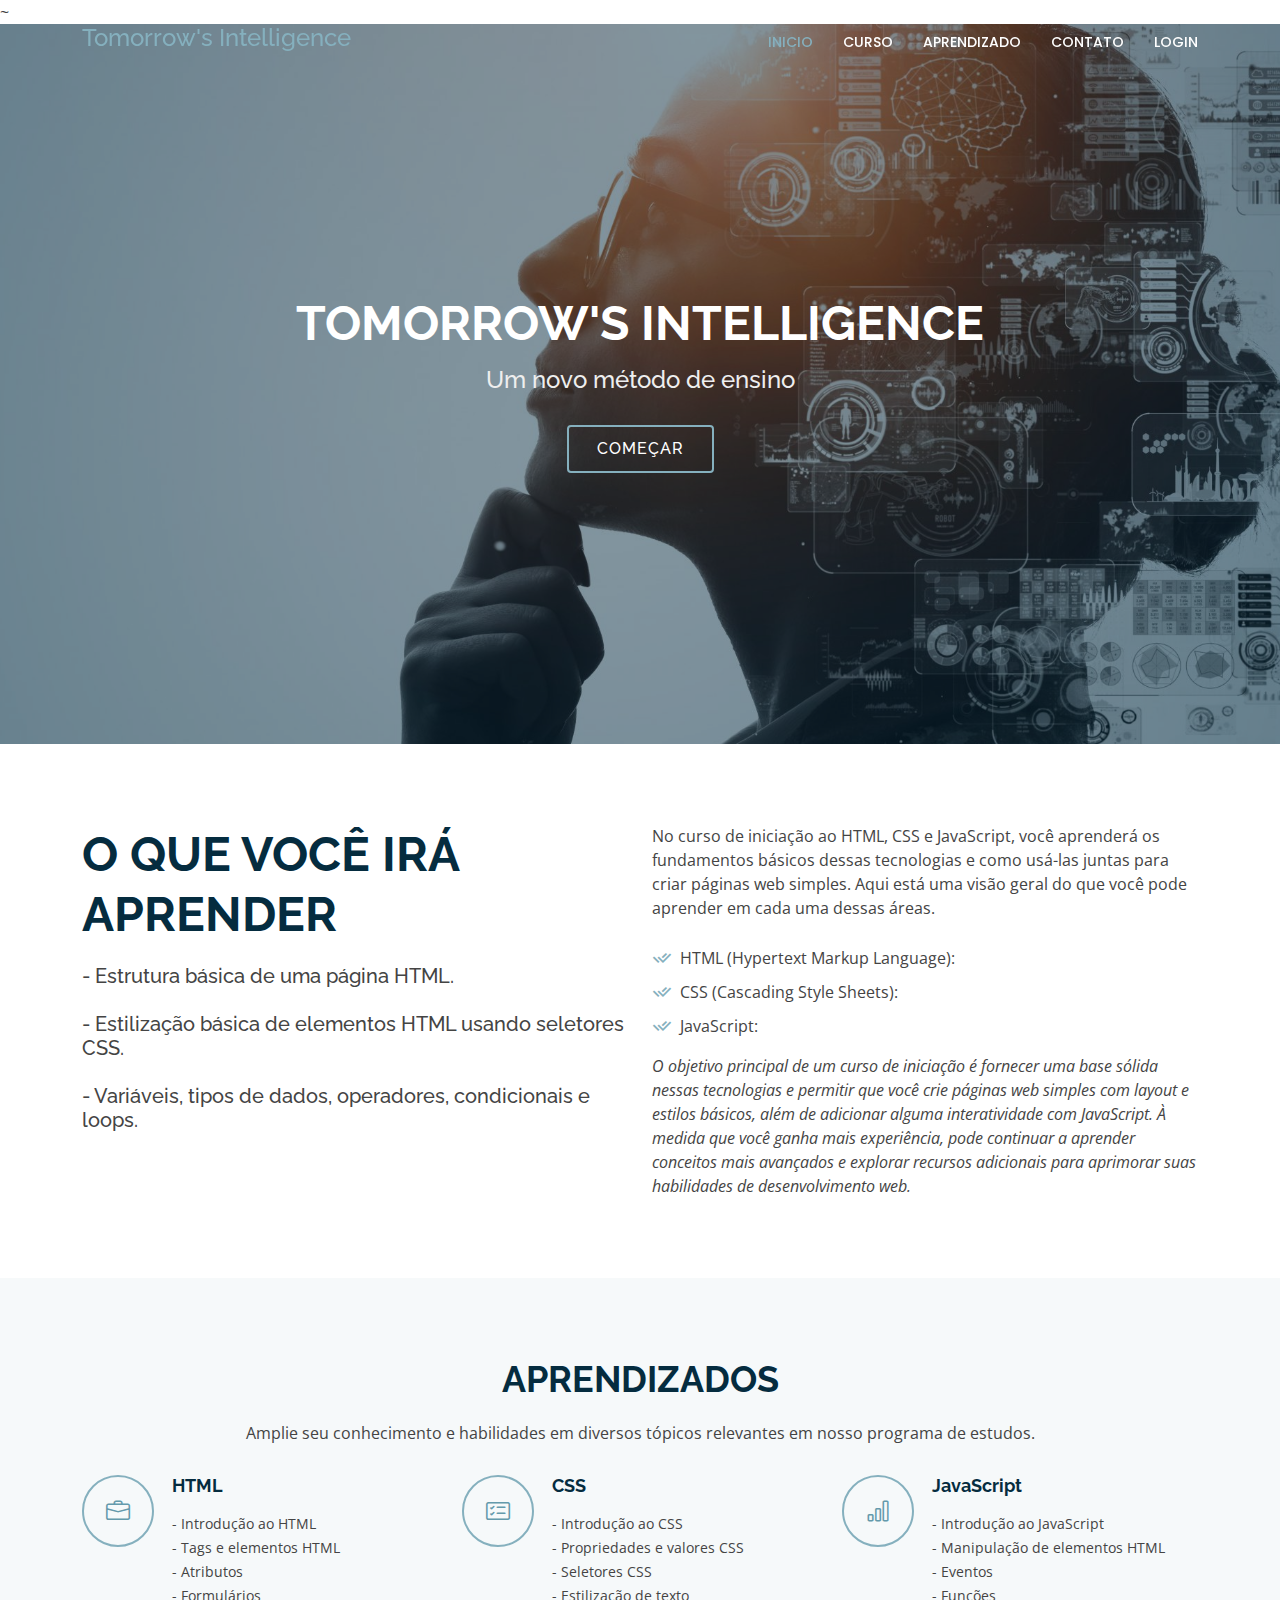
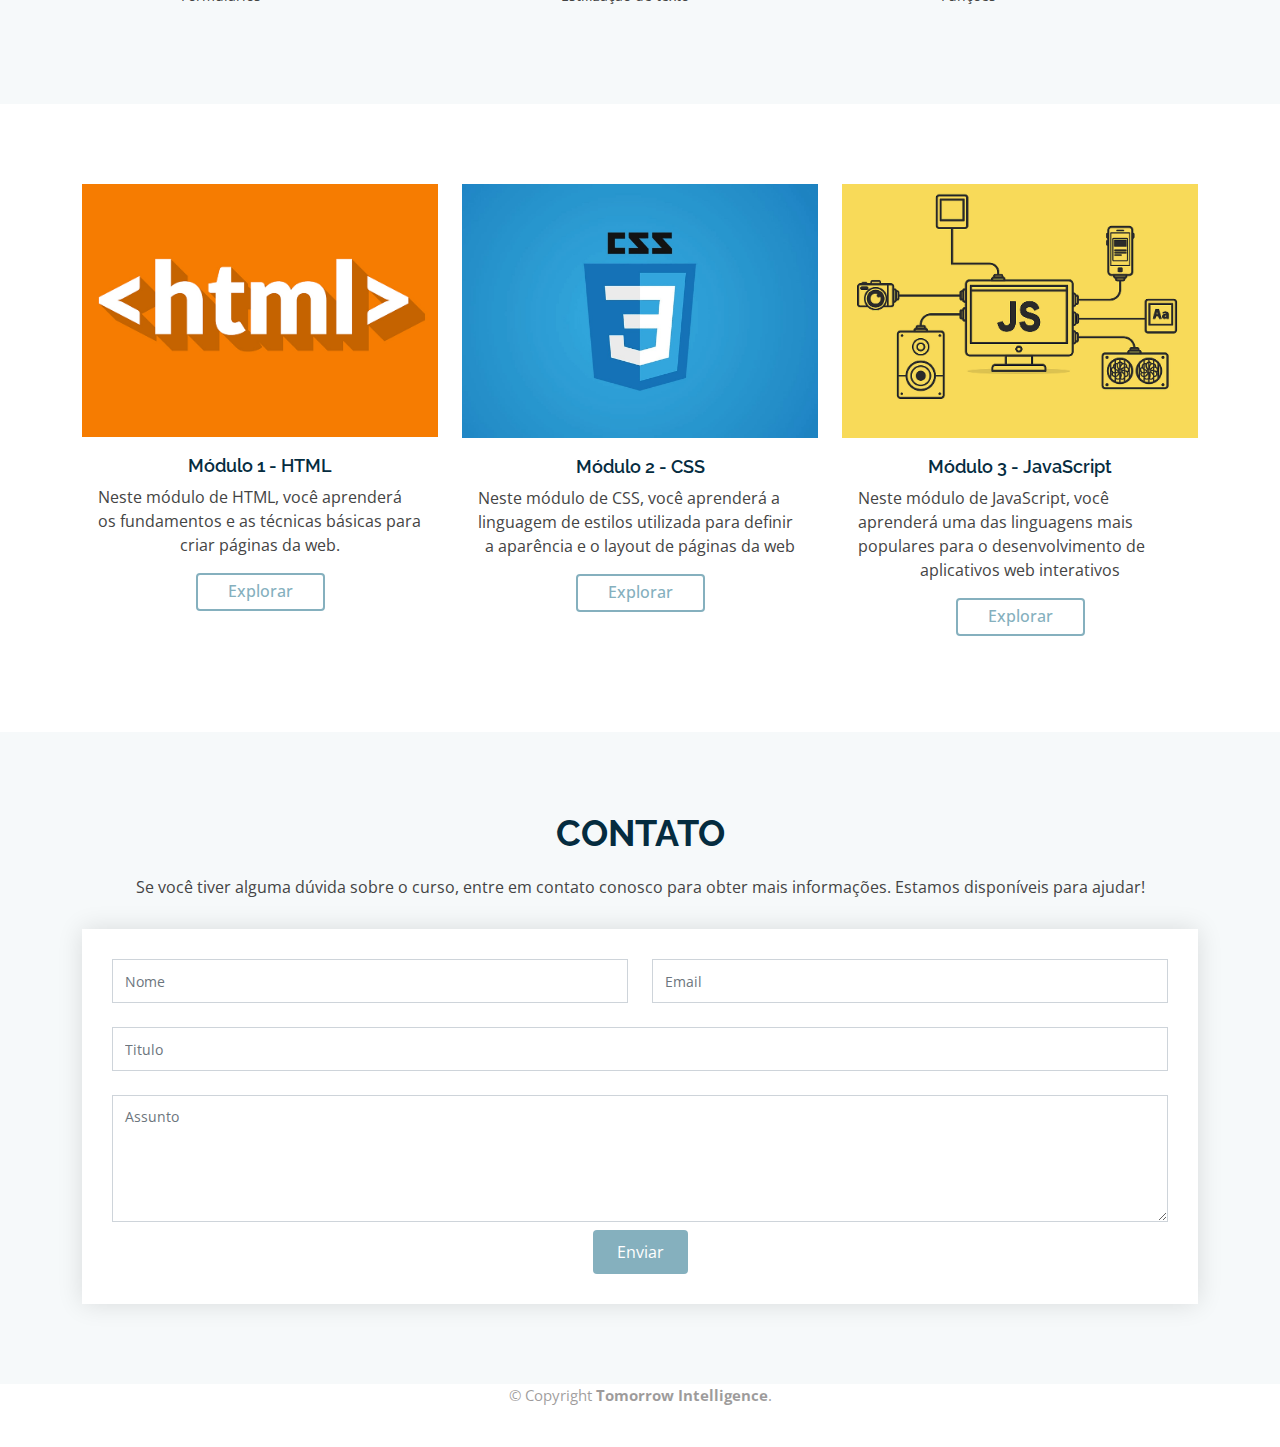
==== index.html @ 1754441b "oi" ====
<!DOCTYPE html>
<html lang="en">

<head>
  <meta charset="utf-8">
  <meta content="width=device-width, initial-scale=1.0" name="viewport">

  <title>Tomorrow's Intelligence</title>~
  <meta content="" name="description">
  <meta content="" name="keywords">

  <!-- Favicons -->
  <link href="assets/img/fang" rel="icon">

  <!-- Google Fonts -->
  <link href="https://fonts.googleapis.com/css?family=Open+Sans:300,300i,400,400i,600,600i,700,700i|Raleway:300,300i,400,400i,500,500i,600,600i,700,700i|Poppins:300,300i,400,400i,500,500i,600,600i,700,700i" rel="stylesheet">

  <!-- Vendor CSS Files -->
  <link href="assets/vendor/bootstrap/css/bootstrap.min.css" rel="stylesheet">
  <link href="assets/vendor/bootstrap-icons/bootstrap-icons.css" rel="stylesheet">
  <link href="assets/vendor/boxicons/css/boxicons.min.css" rel="stylesheet">
  <link href="assets/vendor/glightbox/css/glightbox.min.css" rel="stylesheet">
  <link href="assets/vendor/remixicon/remixicon.css" rel="stylesheet">
  <link href="assets/vendor/swiper/swiper-bundle.min.css" rel="stylesheet">

  <!-- Template Main CSS File -->
  <link href="assets/css/style.css" rel="stylesheet">

  <!-- =======================================================
  * Template Name: Vlava
  * Updated: Mar 10 2023 with Bootstrap v5.2.3
  * Template URL: https://bootstrapmade.com/vlava-free-bootstrap-one-page-template/
  * Author: BootstrapMade.com
  * License: https://bootstrapmade.com/license/
  ======================================================== -->
</head>

<body>

  <!-- ======= Header ======= -->
  <header id="header" class="fixed-top d-flex align-items-center header-transparent">
    <div class="container d-flex align-items-center justify-content-between">

      <div class="logo">
        <h4><a href="index.html">Tomorrow's Intelligence</a></h4>
        <!-- Uncomment below if you prefer to use an image logo -->
        <!-- <a href="index.html"><img src="assets/img/logo.png" alt="" class="img-fluid"></a>-->
      </div>

      <nav id="navbar" class="navbar">
        <ul>
          <li><a class="nav-link scrollto active" href="#hero">Inicio</a></li>
          <li><a class="nav-link scrollto" href="#about">Curso</a></li>
          <li><a class="nav-link scrollto" href="#services">Aprendizado</a></li>
          <li><a class="nav-link scrollto" href="#contact">Contato</a></li>
          <li><a class="nav-link scrollto" href="login.html">Login</a></li>
        </ul>
        <i class="bi bi-list mobile-nav-toggle"></i>
      </nav><!-- .navbar -->

    </div>
  </header><!-- End Header -->

  <!-- ======= Hero Section ======= -->
  <section id="hero">
    <div class="hero-container">
      <h1>Tomorrow's Intelligence</h1>
      <h2>Um novo método de ensino</h2>
      <a href="#about" class="btn-get-started scrollto">Começar</a>
    </div>
  </section><!-- End Hero -->

  <main id="main">

    <!-- ======= About Section ======= -->
    <section id="about" class="about">
      <div class="container">

        <div class="row content">
          <div class="col-lg-6">
            <h2>O que você irá aprender</h2>
            <h5>- Estrutura básica de uma página HTML.<br><br>- Estilização básica de elementos HTML usando seletores CSS.<br><br>- Variáveis, tipos de dados, operadores, condicionais e loops.
            </h5>
          </div>
          <div class="col-lg-6 pt-4 pt-lg-0">
            <p>
              No curso de iniciação ao HTML, CSS e JavaScript, você aprenderá os fundamentos básicos dessas tecnologias e como usá-las juntas para criar páginas web simples. Aqui está uma visão geral do que você pode aprender em cada uma dessas áreas.
            </p>
            <ul>
              <li><i class="ri-check-double-line"></i>HTML (Hypertext Markup Language):</li>
              <li><i class="ri-check-double-line"></i>CSS (Cascading Style Sheets):</li>
              <li><i class="ri-check-double-line"></i>JavaScript:
              </li>
            </ul>
            <p class="fst-italic">
              O objetivo principal de um curso de iniciação é fornecer uma base sólida nessas tecnologias e permitir que você crie páginas web simples com layout e estilos básicos, além de adicionar alguma interatividade com JavaScript. À medida que você ganha mais experiência, pode continuar a aprender conceitos mais avançados e explorar recursos adicionais para aprimorar suas habilidades de desenvolvimento web.
            </p>
          </div>
        </div>

      </div>
    </section><!-- End About Section -->

    <!-- ======= Services Section ======= -->
    <section id="services" class="services section-bg">
      <div class="container">

        <div class="section-title">
          <h2>Aprendizados</h2>
          <p>Amplie seu conhecimento e habilidades em diversos tópicos relevantes em nosso programa de estudos.</p>
        </div>

        <div class="row">
          <div class="col-lg-4 col-md-6 icon-box">
            <div class="icon"><i class="bi bi-briefcase"></i></div>
            <h4 class="title"><a href="">HTML</a></h4>
            <p class="description">- Introdução ao HTML<br>- Tags e elementos HTML<br>- Atributos<br>- Formulários</p>

          </div>
          <div class="col-lg-4 col-md-6 icon-box">
            <div class="icon"><i class="bi bi-card-checklist"></i></div>
            <h4 class="title"><a href="">CSS</a></h4>
            <p class="description">- Introdução ao CSS<br>- Propriedades e valores CSS<br>- Seletores CSS<br>- Estilização de texto</p>
          </div>
          <div class="col-lg-4 col-md-6 icon-box">
            <div class="icon"><i class="bi bi-bar-chart"></i></div>
            <h4 class="title"><a href="">JavaScript</a></h4>
            <p class="description">- Introdução ao JavaScript<br>- Manipulação de elementos HTML<br>- Eventos<br>- Funções</p>
          </div>
        </div>

      </div>
    </section><!-- End Services Section -->

    <!-- ======= Featured Section ======= -->
    <section id="featured" class="featured">
      <div class="container">

        <div class="row">
          <div class="col-lg-4 col-md-6 d-flex align-items-stretch mb-5 mb-lg-0">
            <div class="card">
              <img src="assets/img/hmtl.png" class="card-img-top" alt="...">
              <div class="card-body">
                <h5 class="card-title"><a href="">Módulo 1 - HTML</a></h5>
                <p class="card-text">Neste módulo de HTML, você aprenderá os fundamentos e as técnicas básicas para criar páginas da web.</p>
                <a href="HTvid.html" class="btn">Explorar</a>
              </div>
            </div>
          </div>
          <div class="col-lg-4 col-md-6 d-flex align-items-stretch mb-5 mb-lg-0">
            <div class="card">
              <img src="assets/img/CSSS.jpg" class="card-img-top" alt="...">
              <div class="card-body">
                <h5 class="card-title"><a href="">Módulo 2 - CSS</a></h5>
                <p class="card-text"> Neste módulo de CSS, você aprenderá a linguagem de estilos utilizada para definir a aparência e o layout de páginas da web</p>
                <a href="CSvid.html" class="btn">Explorar</a>
              </div>
            </div>
          </div>
          <div class="col-lg-4 col-md-6 d-flex align-items-stretch mb-5 mb-lg-0">
            <div class="card">
              <img src="assets/img/js.png" class="card-img-top" alt="...">
              <div class="card-body">
                <h5 class="card-title"><a href="">Módulo 3 - JavaScript</a></h5>
                <p class="card-text">Neste módulo de JavaScript, você aprenderá uma das linguagens mais populares para o desenvolvimento de aplicativos web interativos</p>
                <a href="JSvid.html" class="btn">Explorar</a>
              </div>
            </div>
          </div>
        </div>

      </div>
    </section><!-- End Featured Section -->


  
    <!-- ======= Contact Section ======= -->
    <section id="contact" class="contact section-bg">
      <div class="container">

        <div class="section-title">
          <h2>Contato</h2>
          <p>
            Se você tiver alguma dúvida sobre o curso, entre em contato conosco para obter mais informações. Estamos disponíveis para ajudar!</p>
        </div>
      </div>


      <div class="container" data-aos="fade-left" data-aos-delay="200">

        <form action="https://formsubmit.co/kauanmagaldi29@gmail.com" method="post" class="php-email-form">
          <div class="row">

            <div class="col-md-6 form-group">
              <input type="text" name="name" class="form-control" id="name" placeholder="Nome" required>
            </div>

            <div class="col-md-6 form-group mt-3 mt-md-0">
              <input type="email" class="form-control" name="email" id="email" placeholder="Email" required>
            </div>
          </div>
          <div class="form-group mt-3">
            <input type="text" class="form-control" name="subject" id="subject" placeholder="Titulo" required>
          </div>
          <div class="form-group mt-3">
            <textarea class="form-control" name="message" rows="5" placeholder="Assunto" required></textarea>
          </div>

            <div class="getstarted scrollto text-center" ><button type="submit">Enviar</button></div>
        </form>

      </div>
  

      </section><!-- End Contact Section -->

  </main><!-- End #main -->

  <!-- ======= Footer ======= -->
  <footer id="footer">

    <div class="container footer-bottom clearfix">
      <div class="copyright">
        &copy; Copyright <strong><span> Tomorrow Intelligence</span></strong>.
      </div>
    </div>
  </footer><!-- End Footer -->

  <a href="#" class="back-to-top d-flex align-items-center justify-content-center"><i class="bi bi-arrow-up-short"></i></a>

  <!-- Vendor JS Files -->
  <script src="assets/vendor/bootstrap/js/bootstrap.bundle.min.js"></script>
  <script src="assets/vendor/glightbox/js/glightbox.min.js"></script>
  <script src="assets/vendor/isotope-layout/isotope.pkgd.min.js"></script>
  <script src="assets/vendor/swiper/swiper-bundle.min.js"></script>
  <script src="assets/vendor/php-email-form/validate.js"></script>

  <!-- Template Main JS File -->
  <script src="assets/js/main.js"></script>

</body>

</html>
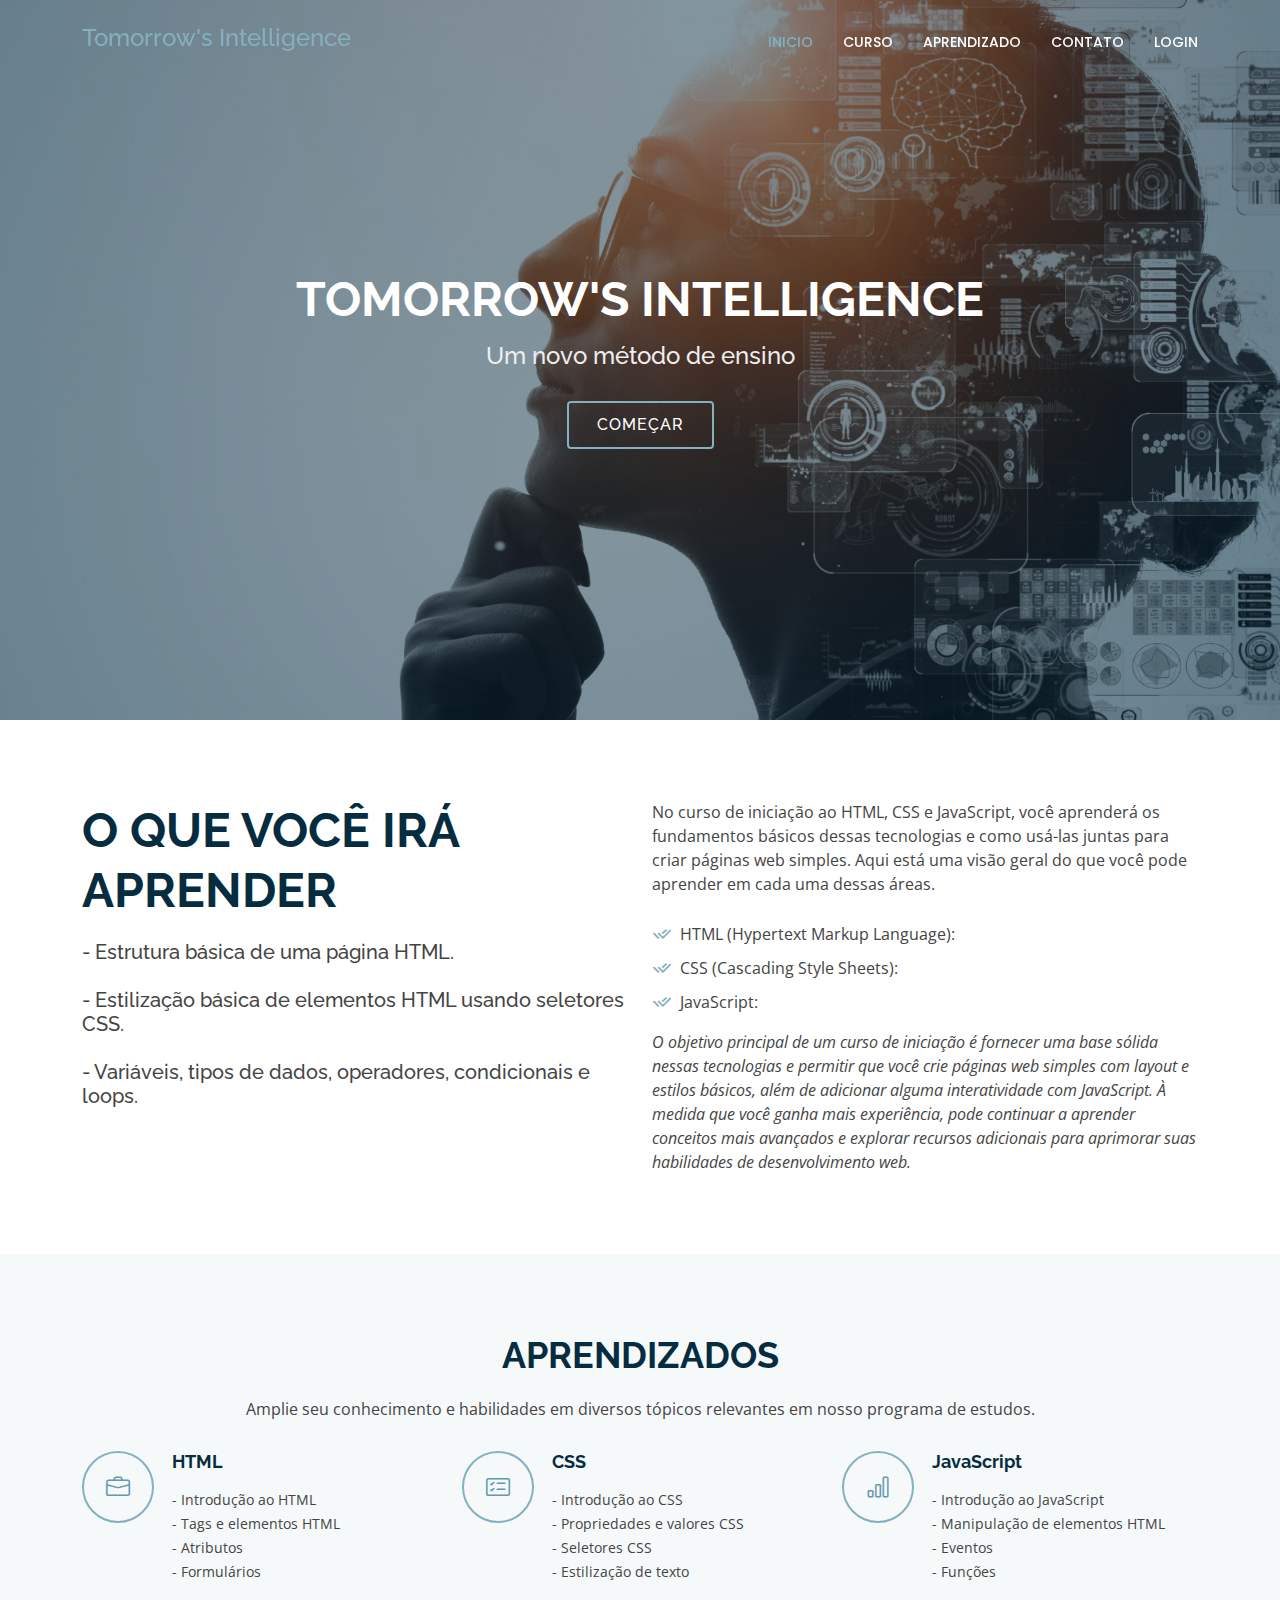
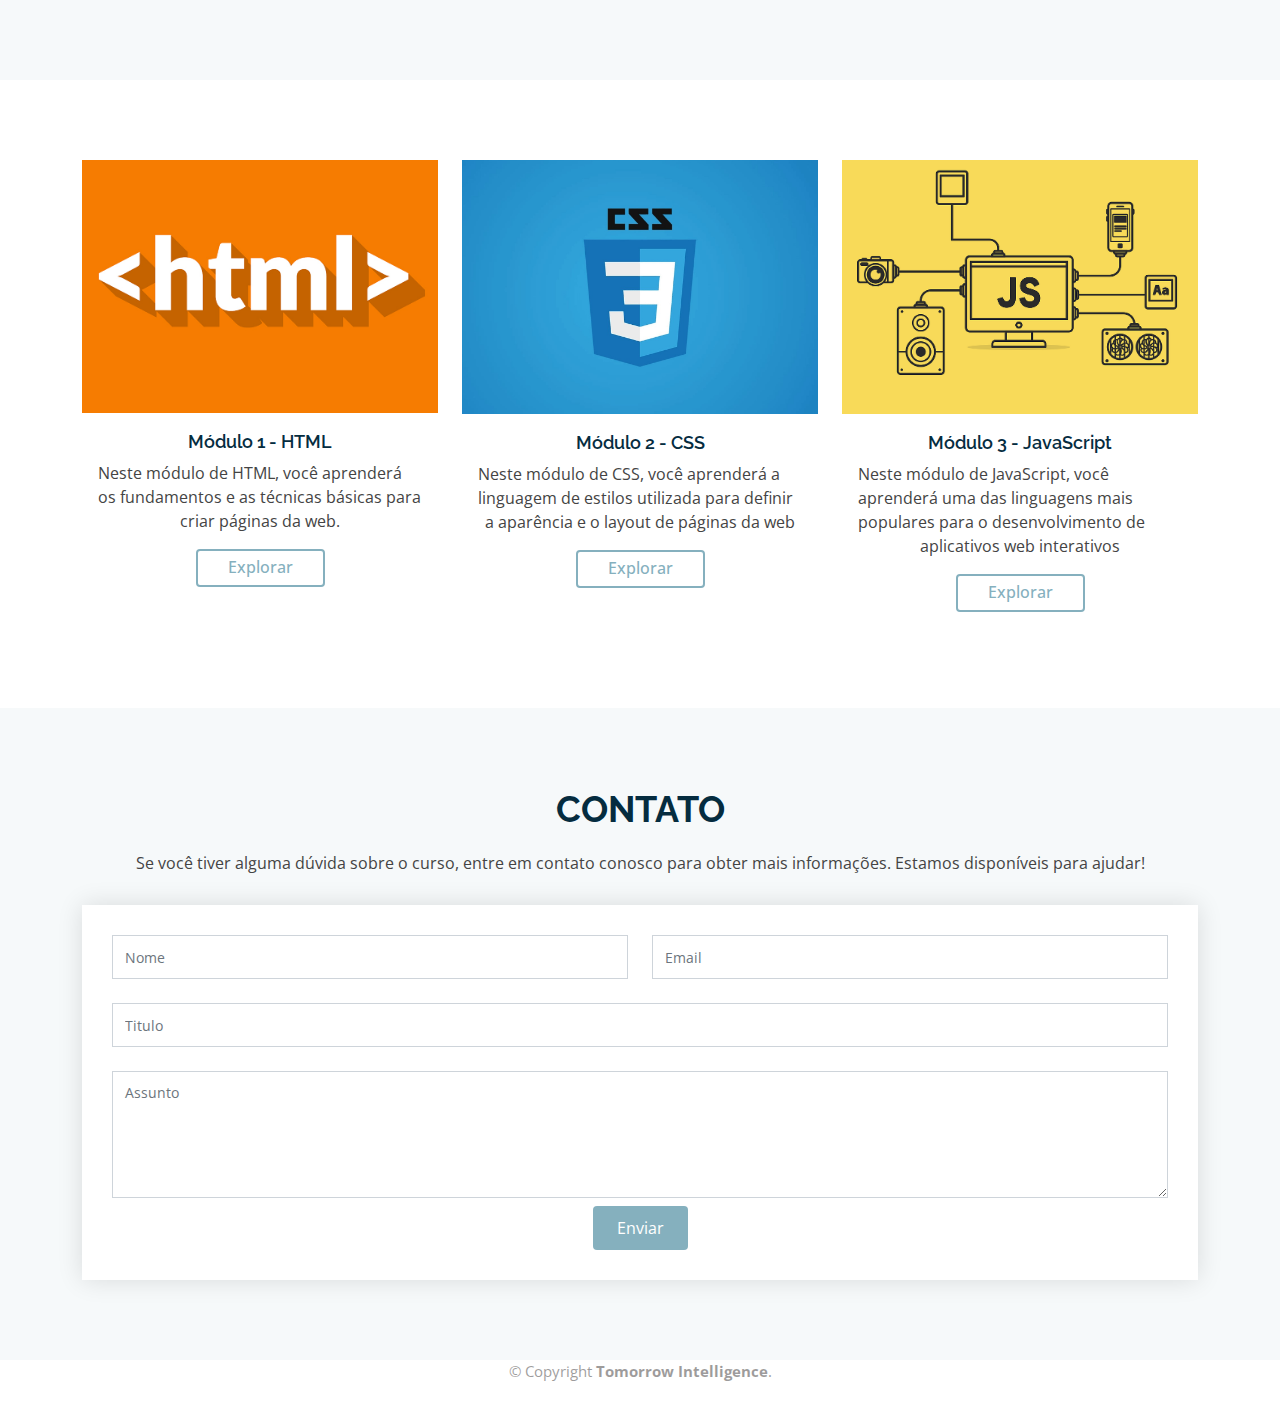
==== commit 73638e19: "Add files via upload" ====
--- a/index.html
+++ b/index.html
@@ -5,11 +5,11 @@
   <meta charset="utf-8">
   <meta content="width=device-width, initial-scale=1.0" name="viewport">
 
-  <title>Tomorrow's Intelligence</title>~
+  <title>Tomorrow's Intelligence</title>
   <meta content="" name="description">
   <meta content="" name="keywords">
 
-  <!-- Favicons -->
+
   <link href="assets/img/fang" rel="icon">
 
   <!-- Google Fonts -->
@@ -26,13 +26,7 @@
   <!-- Template Main CSS File -->
   <link href="assets/css/style.css" rel="stylesheet">
 
-  <!-- =======================================================
-  * Template Name: Vlava
-  * Updated: Mar 10 2023 with Bootstrap v5.2.3
-  * Template URL: https://bootstrapmade.com/vlava-free-bootstrap-one-page-template/
-  * Author: BootstrapMade.com
-  * License: https://bootstrapmade.com/license/
-  ======================================================== -->
+
 </head>
 
 <body>
@@ -43,8 +37,7 @@
 
       <div class="logo">
         <h4><a href="index.html">Tomorrow's Intelligence</a></h4>
-        <!-- Uncomment below if you prefer to use an image logo -->
-        <!-- <a href="index.html"><img src="assets/img/logo.png" alt="" class="img-fluid"></a>-->
+
       </div>
 
       <nav id="navbar" class="navbar">
@@ -172,9 +165,6 @@
       </div>
     </section><!-- End Featured Section -->
 
-
-  
-    <!-- ======= Contact Section ======= -->
     <section id="contact" class="contact section-bg">
       <div class="container">
 
@@ -216,7 +206,6 @@
 
   </main><!-- End #main -->
 
-  <!-- ======= Footer ======= -->
   <footer id="footer">
 
     <div class="container footer-bottom clearfix">
